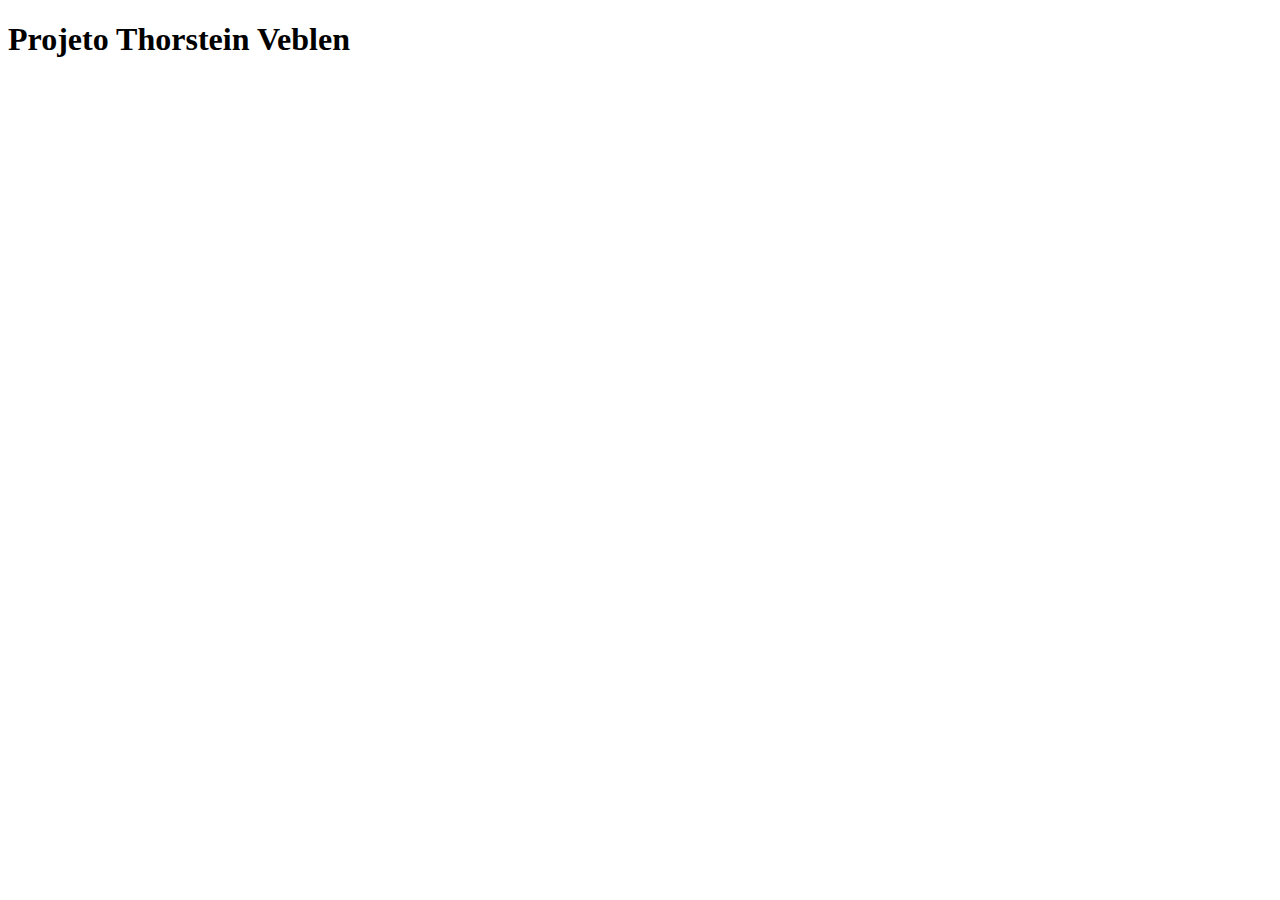
==== index.html @ 86333070 "criação do arquivo inicial" ====
<!DOCTYPE html>
<html lang="pt-br">
<head>
    <meta charset="UTF-8">
    <meta name="viewport" content="width=device-width, initial-scale=1.0">
    <title>Thorstein Veblen</title>
</head>
<body>
    <h1>Projeto Thorstein Veblen</h1>
</body>
</html>
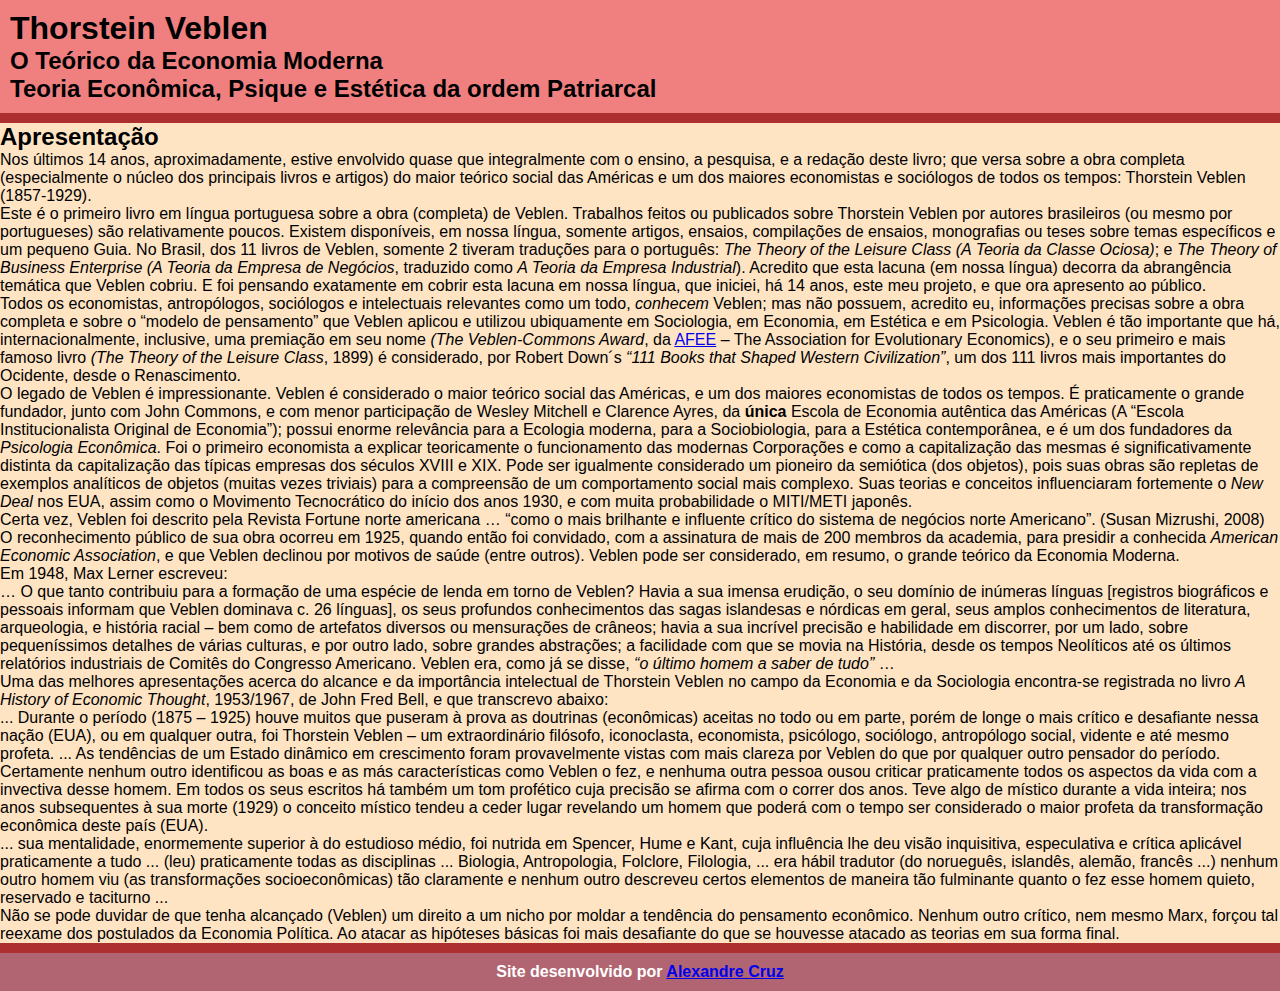
==== commit 16206418: "inserção do texto" ====
--- a/index.html
+++ b/index.html
@@ -4,8 +4,35 @@
     <meta charset="UTF-8">
     <meta name="viewport" content="width=device-width, initial-scale=1.0">
     <title>Thorstein Veblen</title>
+    <link rel="stylesheet" href="estilos/style.css">
 </head>
 <body>
-    <h1>Projeto Thorstein Veblen</h1>
+    <header>
+        <h1>Thorstein Veblen</h1>
+        <h2>O Teórico da Economia Moderna</h2>
+        <h2>Teoria Econômica, Psique e Estética da ordem Patriarcal</h2>
+    </header>
+    <nav>
+
+    </nav>
+    <main>
+        <h2>Apresentação</h2>
+        <p>Nos últimos 14 anos, aproximadamente, estive envolvido quase que integralmente com o ensino, a pesquisa, e a redação deste livro; que versa sobre a obra completa (especialmente o núcleo dos principais livros e artigos) do maior teórico social das Américas e um dos maiores economistas e sociólogos de todos os tempos: Thorstein Veblen (1857-1929).</p>
+        <p>Este é o primeiro livro em língua portuguesa sobre a obra (completa) de Veblen. Trabalhos feitos ou publicados sobre Thorstein Veblen por autores brasileiros (ou mesmo por portugueses) são relativamente poucos. Existem disponíveis, em nossa língua, somente artigos, ensaios, compilações de ensaios, monografias ou teses sobre temas específicos e um pequeno Guia. No Brasil, dos 11 livros de Veblen, somente 2 tiveram traduções para o português: <em>The Theory of the Leisure Class (A Teoria da Classe Ociosa)</em>; e <em>The Theory of Business Enterprise (A Teoria da Empresa de Negócios</em>, traduzido como <em>A Teoria da Empresa Industrial</em>). Acredito que esta lacuna (em nossa língua) decorra da abrangência temática que Veblen cobriu. E foi pensando exatamente em cobrir esta lacuna em nossa língua, que iniciei, há 14 anos, este meu projeto, e que ora apresento ao público.</p>
+        <p>Todos os economistas, antropólogos, sociólogos e intelectuais relevantes como um todo, <em>conhecem</em> Veblen; mas não possuem, acredito eu, informações precisas sobre a obra completa e sobre o “modelo de pensamento” que Veblen aplicou e utilizou ubiquamente em Sociologia, em Economia, em Estética e em Psicologia. Veblen é tão importante que há, internacionalmente, inclusive, uma premiação em seu nome <em>(The Veblen-Commons Award</em>, da <a href="https://afee.net/" target="_blank">AFEE</a> – The Association for Evolutionary Economics), e o seu primeiro e mais famoso livro <em>(The Theory of the Leisure Class</em>, 1899) é considerado, por Robert Down´s <em>“111 Books that Shaped Western Civilization”</em>, um dos 111 livros mais importantes do Ocidente, desde o Renascimento.</p>
+        <p>O legado de Veblen é impressionante. Veblen é considerado o maior teórico social das Américas, e um dos maiores economistas de todos os tempos. É praticamente o grande fundador, junto com John Commons, e com menor participação de Wesley Mitchell e Clarence Ayres, da <strong>única</strong> Escola de Economia autêntica das Américas (A “Escola Institucionalista Original de Economia”); possui enorme relevância para a Ecologia moderna, para a Sociobiologia, para a Estética contemporânea, e é um dos fundadores da <em>Psicologia Econômica</em>. Foi o primeiro economista a explicar teoricamente o funcionamento das modernas Corporações e como a capitalização das mesmas é significativamente distinta da capitalização das típicas empresas dos séculos XVIII e XIX. Pode ser igualmente considerado um pioneiro da semiótica (dos objetos), pois suas obras são repletas de exemplos analíticos de objetos (muitas vezes triviais) para a compreensão de um comportamento social mais complexo. Suas teorias e conceitos influenciaram fortemente o <em>New Deal</em> nos EUA, assim como o Movimento Tecnocrático do início dos anos 1930, e com muita probabilidade o MITI/METI japonês.</p>
+        <p>Certa vez, Veblen foi descrito pela Revista Fortune norte americana … “como o mais brilhante e influente crítico do sistema de negócios norte Americano”. (Susan Mizrushi, 2008)</p>
+        <p>O reconhecimento público de sua obra ocorreu em 1925, quando então foi convidado, com a assinatura de mais de 200 membros da academia, para presidir a conhecida <em>American Economic Association</em>, e que Veblen declinou por motivos de saúde (entre outros). Veblen pode ser considerado, em resumo, o grande teórico da Economia Moderna.</p>
+        <p>Em 1948, Max Lerner escreveu:</p>
+        <p>… O que tanto contribuiu para a formação de uma espécie de lenda em torno de Veblen? Havia a sua imensa erudição, o seu domínio de inúmeras línguas [registros biográficos e pessoais informam que Veblen dominava c. 26 línguas], os seus profundos conhecimentos das sagas islandesas e nórdicas em geral, seus amplos conhecimentos de literatura, arqueologia, e história racial – bem como de artefatos diversos ou mensurações de crâneos; havia a sua incrível precisão e habilidade em discorrer, por um lado, sobre pequeníssimos detalhes de várias culturas, e por outro lado, sobre grandes abstrações; a facilidade com que se movia na História, desde os tempos Neolíticos até os últimos relatórios industriais de Comitês do Congresso Americano. Veblen era, como já se disse, <em>“o último homem a saber de tudo”</em> …
+        </p>
+        <p>Uma das melhores apresentações acerca do alcance e da importância intelectual de Thorstein Veblen no campo da Economia e da Sociologia encontra-se registrada no livro <em>A History of Economic Thought</em>, 1953/1967, de John Fred Bell, e que transcrevo abaixo:</p>
+        <p>... Durante o período (1875 – 1925) houve muitos que puseram à prova as doutrinas (econômicas) aceitas no todo ou em parte, porém de longe o mais crítico e desafiante nessa nação (EUA), ou em qualquer outra, foi Thorstein Veblen – um extraordinário filósofo, iconoclasta, economista, psicólogo, sociólogo, antropólogo social, vidente e até mesmo profeta. ... As tendências de um Estado dinâmico em crescimento foram provavelmente vistas com mais clareza por Veblen do que por qualquer outro pensador do período. Certamente nenhum outro identificou as boas e as más características como Veblen o fez, e nenhuma outra pessoa ousou criticar praticamente todos os aspectos da vida com a invectiva desse homem. Em todos os seus escritos há também um tom profético cuja precisão se afirma com o correr dos anos. Teve algo de místico durante a vida inteira; nos anos subsequentes à sua morte (1929) o conceito místico tendeu a ceder lugar revelando um homem que poderá com o tempo ser considerado o maior profeta da transformação econômica deste país (EUA).</p>
+        <p>... sua mentalidade, enormemente superior à do estudioso médio, foi nutrida em Spencer, Hume e Kant, cuja influência lhe deu visão inquisitiva, especulativa e crítica aplicável praticamente a tudo ... (leu) praticamente todas as disciplinas ... Biologia, Antropologia, Folclore, Filologia, ... era hábil tradutor (do norueguês, islandês, alemão, francês ...) nenhum outro homem viu (as transformações socioeconômicas) tão claramente e nenhum outro descreveu certos elementos de maneira tão fulminante quanto o fez esse homem quieto, reservado e taciturno ...</p>
+        <p>Não se pode duvidar de que tenha alcançado (Veblen) um direito a um nicho por moldar a tendência do pensamento econômico. Nenhum outro crítico, nem mesmo Marx, forçou tal reexame dos postulados da Economia Política. Ao atacar as hipóteses básicas foi mais desafiante do que se houvesse atacado as teorias em sua forma final.</p>
+    </main>
+    <footer>
+        <p>Site desenvolvido por <a href="https://github.com/Cruz-Alexandre" target="_blank">Alexandre Cruz</a></p>
+    </footer>
 </body>
 </html>--- a/estilos/style.css
+++ b/estilos/style.css
@@ -0,0 +1,44 @@
+@charset "UTF-8";
+
+:roof {
+    --cor: 
+}
+
+
+* {
+    font-family: Arial, Helvetica, sans-serif;
+    margin: 0px;
+    padding: 0px;
+}
+
+body {
+    background-color: #AD2F2F;
+    
+}
+
+header {
+    background-color: lightcoral;
+    padding: 10px;
+    margin-bottom: 10px;
+}
+
+nav {
+    background-color: lightcyan;
+}
+
+main {
+    background-color: bisque;
+}
+
+footer {
+    background-color: rgb(177, 101, 114);
+    color: white;
+    padding: 10px;
+    margin-top: 10px;
+    text-align: center;
+    font-weight: bold;
+}
+
+a {
+
+}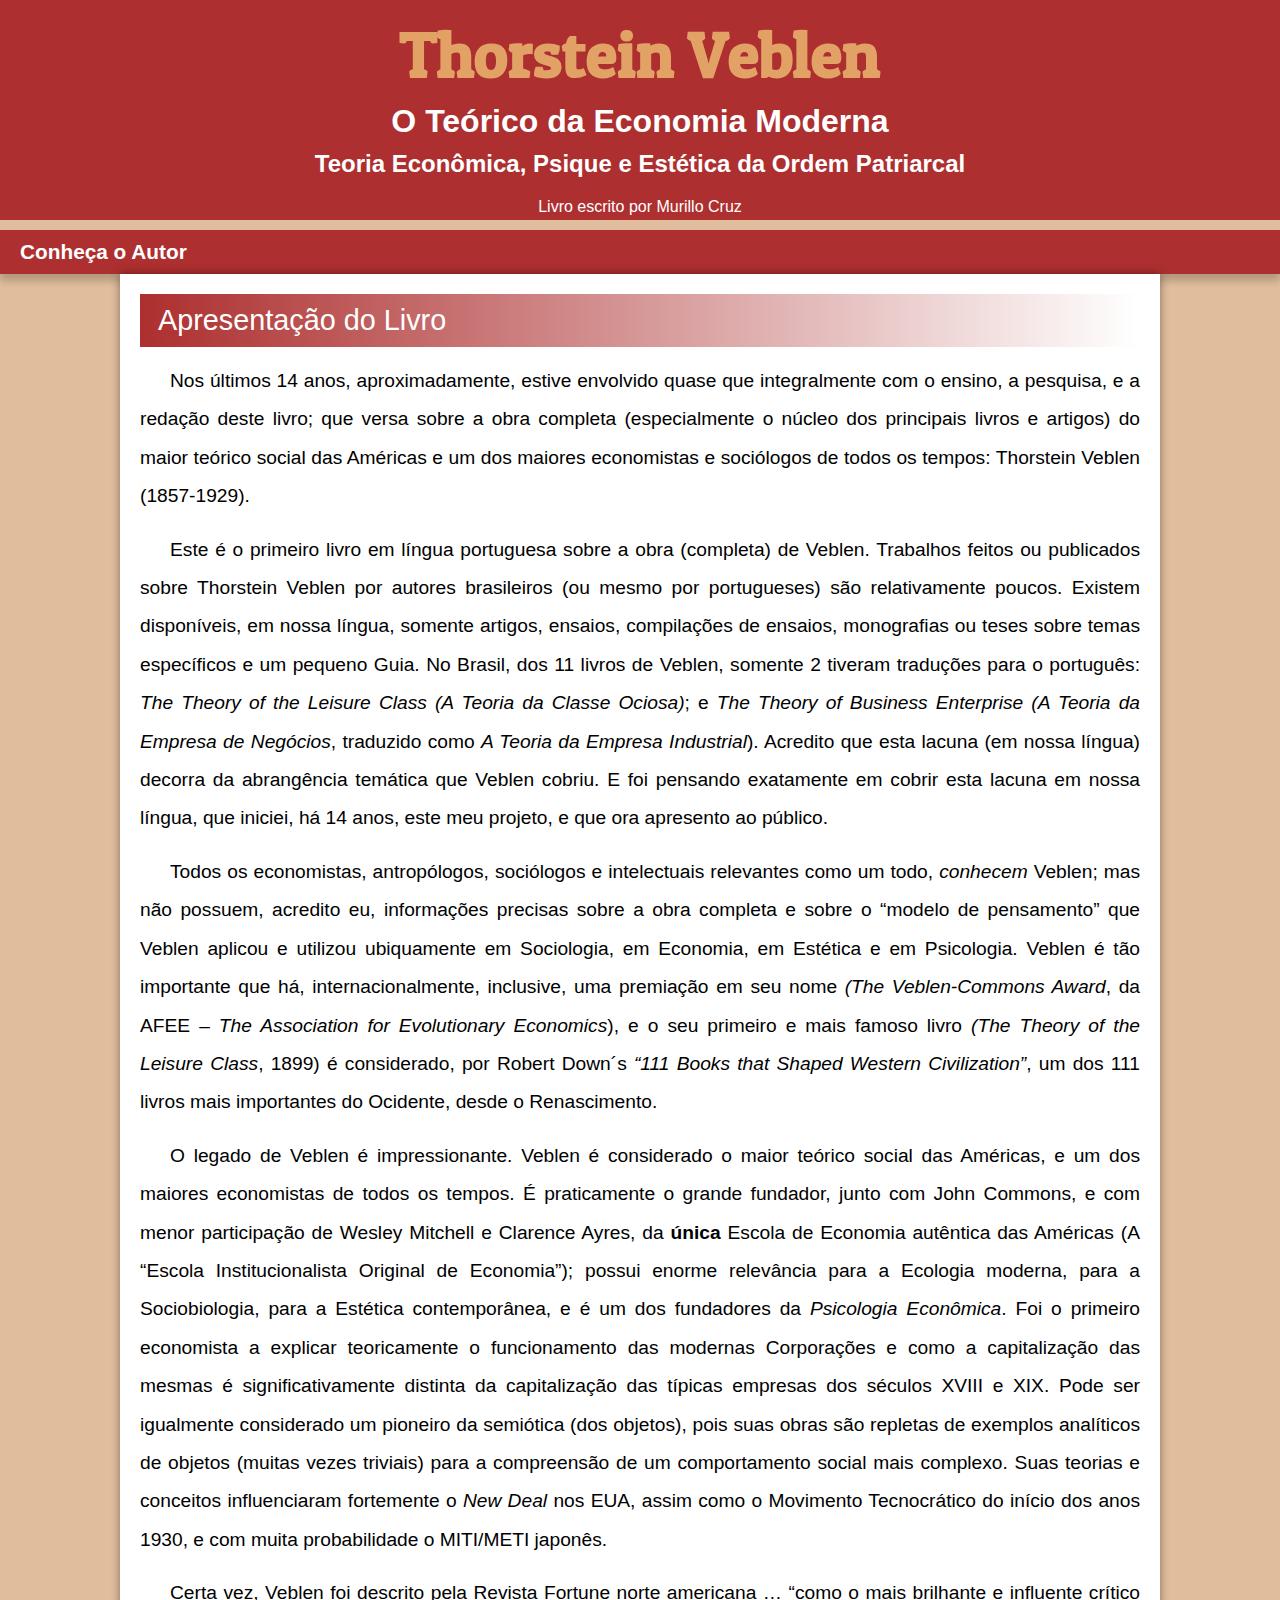
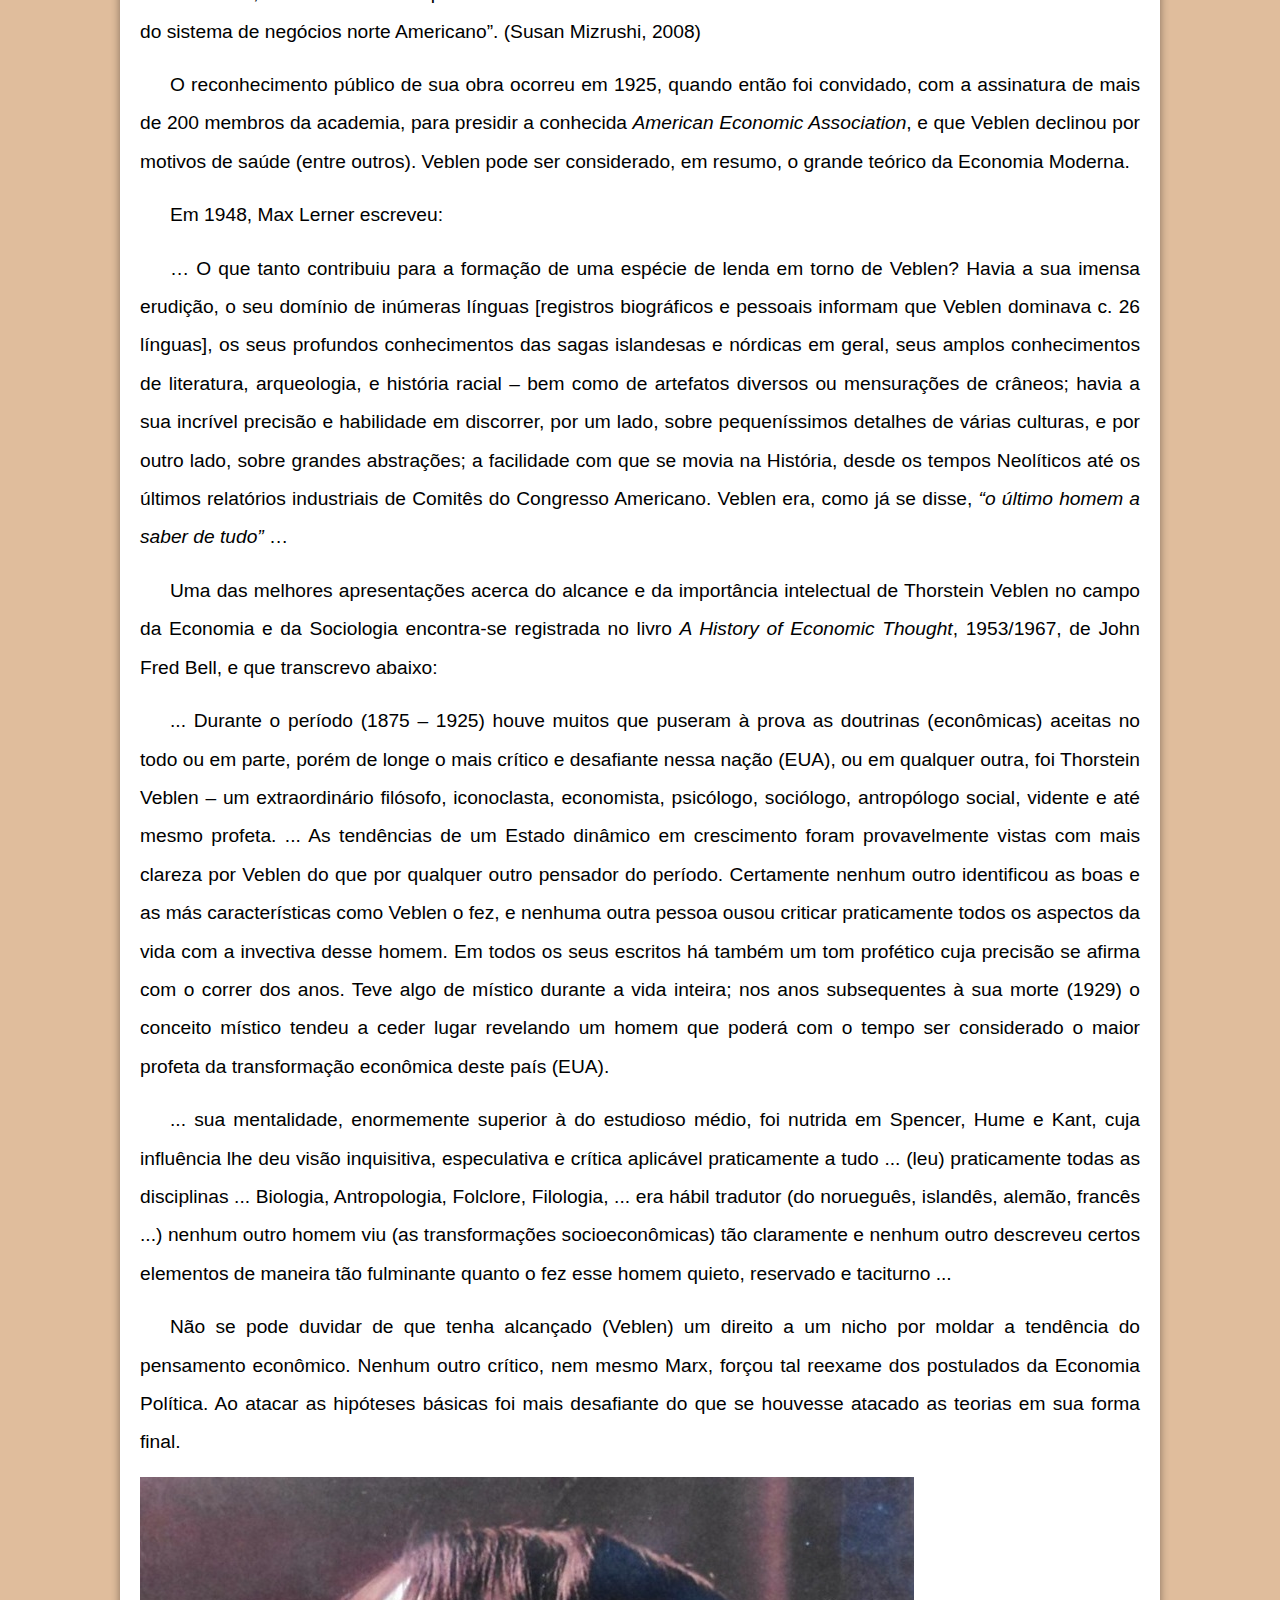
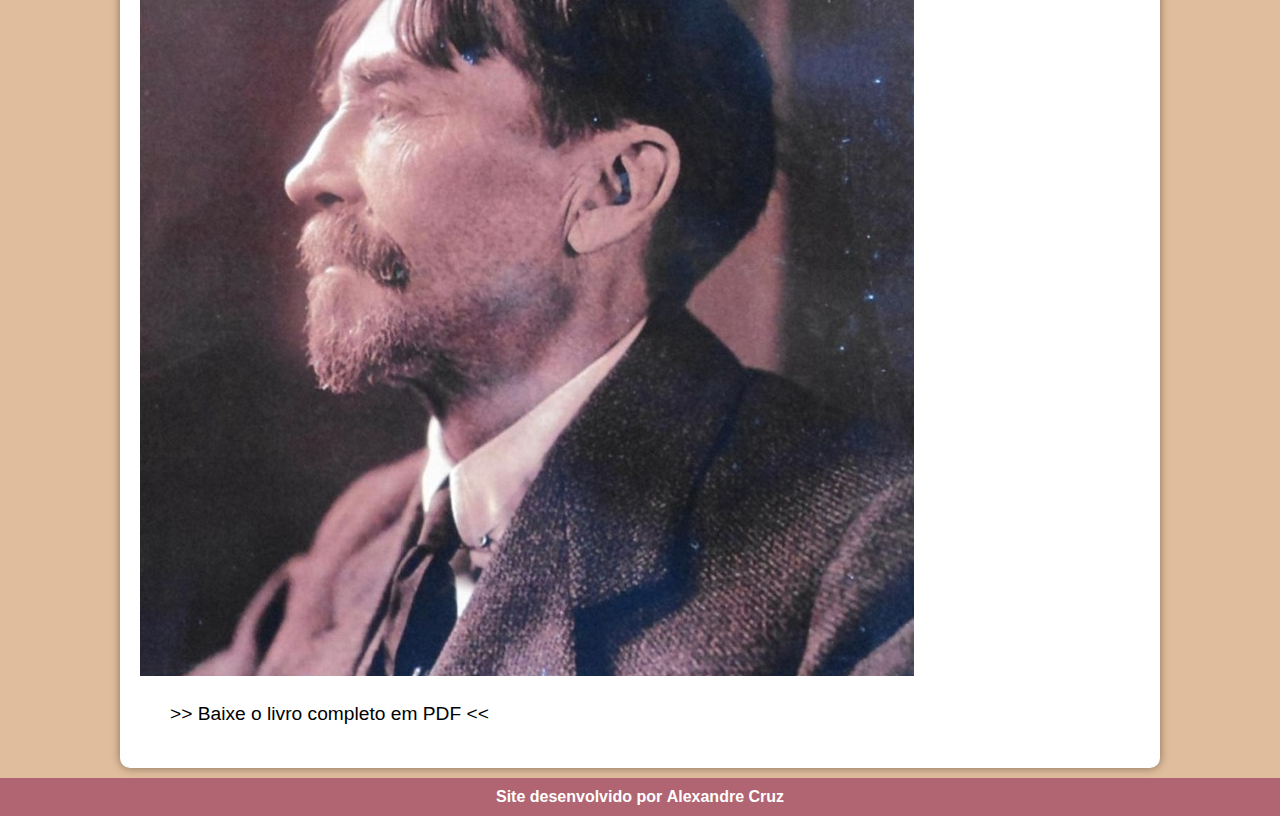
==== commit fa158920: "atualizações gerais" ====
--- a/index.html
+++ b/index.html
@@ -10,26 +10,33 @@
     <header>
         <h1>Thorstein Veblen</h1>
         <h2>O Teórico da Economia Moderna</h2>
-        <h2>Teoria Econômica, Psique e Estética da ordem Patriarcal</h2>
+        <h3>Teoria Econômica, Psique e Estética da Ordem Patriarcal</h3>
+        <p>Livro escrito por Murillo Cruz</p>
     </header>
     <nav>
-
+        <a href="autor.html">Conheça o Autor</a>
+        
     </nav>
     <main>
-        <h2>Apresentação</h2>
-        <p>Nos últimos 14 anos, aproximadamente, estive envolvido quase que integralmente com o ensino, a pesquisa, e a redação deste livro; que versa sobre a obra completa (especialmente o núcleo dos principais livros e artigos) do maior teórico social das Américas e um dos maiores economistas e sociólogos de todos os tempos: Thorstein Veblen (1857-1929).</p>
-        <p>Este é o primeiro livro em língua portuguesa sobre a obra (completa) de Veblen. Trabalhos feitos ou publicados sobre Thorstein Veblen por autores brasileiros (ou mesmo por portugueses) são relativamente poucos. Existem disponíveis, em nossa língua, somente artigos, ensaios, compilações de ensaios, monografias ou teses sobre temas específicos e um pequeno Guia. No Brasil, dos 11 livros de Veblen, somente 2 tiveram traduções para o português: <em>The Theory of the Leisure Class (A Teoria da Classe Ociosa)</em>; e <em>The Theory of Business Enterprise (A Teoria da Empresa de Negócios</em>, traduzido como <em>A Teoria da Empresa Industrial</em>). Acredito que esta lacuna (em nossa língua) decorra da abrangência temática que Veblen cobriu. E foi pensando exatamente em cobrir esta lacuna em nossa língua, que iniciei, há 14 anos, este meu projeto, e que ora apresento ao público.</p>
-        <p>Todos os economistas, antropólogos, sociólogos e intelectuais relevantes como um todo, <em>conhecem</em> Veblen; mas não possuem, acredito eu, informações precisas sobre a obra completa e sobre o “modelo de pensamento” que Veblen aplicou e utilizou ubiquamente em Sociologia, em Economia, em Estética e em Psicologia. Veblen é tão importante que há, internacionalmente, inclusive, uma premiação em seu nome <em>(The Veblen-Commons Award</em>, da <a href="https://afee.net/" target="_blank">AFEE</a> – The Association for Evolutionary Economics), e o seu primeiro e mais famoso livro <em>(The Theory of the Leisure Class</em>, 1899) é considerado, por Robert Down´s <em>“111 Books that Shaped Western Civilization”</em>, um dos 111 livros mais importantes do Ocidente, desde o Renascimento.</p>
-        <p>O legado de Veblen é impressionante. Veblen é considerado o maior teórico social das Américas, e um dos maiores economistas de todos os tempos. É praticamente o grande fundador, junto com John Commons, e com menor participação de Wesley Mitchell e Clarence Ayres, da <strong>única</strong> Escola de Economia autêntica das Américas (A “Escola Institucionalista Original de Economia”); possui enorme relevância para a Ecologia moderna, para a Sociobiologia, para a Estética contemporânea, e é um dos fundadores da <em>Psicologia Econômica</em>. Foi o primeiro economista a explicar teoricamente o funcionamento das modernas Corporações e como a capitalização das mesmas é significativamente distinta da capitalização das típicas empresas dos séculos XVIII e XIX. Pode ser igualmente considerado um pioneiro da semiótica (dos objetos), pois suas obras são repletas de exemplos analíticos de objetos (muitas vezes triviais) para a compreensão de um comportamento social mais complexo. Suas teorias e conceitos influenciaram fortemente o <em>New Deal</em> nos EUA, assim como o Movimento Tecnocrático do início dos anos 1930, e com muita probabilidade o MITI/METI japonês.</p>
-        <p>Certa vez, Veblen foi descrito pela Revista Fortune norte americana … “como o mais brilhante e influente crítico do sistema de negócios norte Americano”. (Susan Mizrushi, 2008)</p>
-        <p>O reconhecimento público de sua obra ocorreu em 1925, quando então foi convidado, com a assinatura de mais de 200 membros da academia, para presidir a conhecida <em>American Economic Association</em>, e que Veblen declinou por motivos de saúde (entre outros). Veblen pode ser considerado, em resumo, o grande teórico da Economia Moderna.</p>
-        <p>Em 1948, Max Lerner escreveu:</p>
-        <p>… O que tanto contribuiu para a formação de uma espécie de lenda em torno de Veblen? Havia a sua imensa erudição, o seu domínio de inúmeras línguas [registros biográficos e pessoais informam que Veblen dominava c. 26 línguas], os seus profundos conhecimentos das sagas islandesas e nórdicas em geral, seus amplos conhecimentos de literatura, arqueologia, e história racial – bem como de artefatos diversos ou mensurações de crâneos; havia a sua incrível precisão e habilidade em discorrer, por um lado, sobre pequeníssimos detalhes de várias culturas, e por outro lado, sobre grandes abstrações; a facilidade com que se movia na História, desde os tempos Neolíticos até os últimos relatórios industriais de Comitês do Congresso Americano. Veblen era, como já se disse, <em>“o último homem a saber de tudo”</em> …
-        </p>
-        <p>Uma das melhores apresentações acerca do alcance e da importância intelectual de Thorstein Veblen no campo da Economia e da Sociologia encontra-se registrada no livro <em>A History of Economic Thought</em>, 1953/1967, de John Fred Bell, e que transcrevo abaixo:</p>
-        <p>... Durante o período (1875 – 1925) houve muitos que puseram à prova as doutrinas (econômicas) aceitas no todo ou em parte, porém de longe o mais crítico e desafiante nessa nação (EUA), ou em qualquer outra, foi Thorstein Veblen – um extraordinário filósofo, iconoclasta, economista, psicólogo, sociólogo, antropólogo social, vidente e até mesmo profeta. ... As tendências de um Estado dinâmico em crescimento foram provavelmente vistas com mais clareza por Veblen do que por qualquer outro pensador do período. Certamente nenhum outro identificou as boas e as más características como Veblen o fez, e nenhuma outra pessoa ousou criticar praticamente todos os aspectos da vida com a invectiva desse homem. Em todos os seus escritos há também um tom profético cuja precisão se afirma com o correr dos anos. Teve algo de místico durante a vida inteira; nos anos subsequentes à sua morte (1929) o conceito místico tendeu a ceder lugar revelando um homem que poderá com o tempo ser considerado o maior profeta da transformação econômica deste país (EUA).</p>
-        <p>... sua mentalidade, enormemente superior à do estudioso médio, foi nutrida em Spencer, Hume e Kant, cuja influência lhe deu visão inquisitiva, especulativa e crítica aplicável praticamente a tudo ... (leu) praticamente todas as disciplinas ... Biologia, Antropologia, Folclore, Filologia, ... era hábil tradutor (do norueguês, islandês, alemão, francês ...) nenhum outro homem viu (as transformações socioeconômicas) tão claramente e nenhum outro descreveu certos elementos de maneira tão fulminante quanto o fez esse homem quieto, reservado e taciturno ...</p>
-        <p>Não se pode duvidar de que tenha alcançado (Veblen) um direito a um nicho por moldar a tendência do pensamento econômico. Nenhum outro crítico, nem mesmo Marx, forçou tal reexame dos postulados da Economia Política. Ao atacar as hipóteses básicas foi mais desafiante do que se houvesse atacado as teorias em sua forma final.</p>
+        <article>
+            <h2>Apresentação do Livro</h2>
+            <p>Nos últimos 14 anos, aproximadamente, estive envolvido quase que integralmente com o ensino, a pesquisa, e a redação deste livro; que versa sobre a obra completa (especialmente o núcleo dos principais livros e artigos) do maior teórico social das Américas e um dos maiores economistas e sociólogos de todos os tempos: Thorstein Veblen (1857-1929).</p>
+            <p>Este é o primeiro livro em língua portuguesa sobre a obra (completa) de Veblen. Trabalhos feitos ou publicados sobre Thorstein Veblen por autores brasileiros (ou mesmo por portugueses) são relativamente poucos. Existem disponíveis, em nossa língua, somente artigos, ensaios, compilações de ensaios, monografias ou teses sobre temas específicos e um pequeno Guia. No Brasil, dos 11 livros de Veblen, somente 2 tiveram traduções para o português: <em>The Theory of the Leisure Class (A Teoria da Classe Ociosa)</em>; e <em>The Theory of Business Enterprise (A Teoria da Empresa de Negócios</em>, traduzido como <em>A Teoria da Empresa Industrial</em>). Acredito que esta lacuna (em nossa língua) decorra da abrangência temática que Veblen cobriu. E foi pensando exatamente em cobrir esta lacuna em nossa língua, que iniciei, há 14 anos, este meu projeto, e que ora apresento ao público.</p>
+            <p>Todos os economistas, antropólogos, sociólogos e intelectuais relevantes como um todo, <em>conhecem</em> Veblen; mas não possuem, acredito eu, informações precisas sobre a obra completa e sobre o “modelo de pensamento” que Veblen aplicou e utilizou ubiquamente em Sociologia, em Economia, em Estética e em Psicologia. Veblen é tão importante que há, internacionalmente, inclusive, uma premiação em seu nome <em>(The Veblen-Commons Award</em>, da <a href="https://afee.net/" target="_blank">AFEE</a> – <em>The Association for Evolutionary Economics</em>), e o seu primeiro e mais famoso livro <em>(The Theory of the Leisure Class</em>, 1899) é considerado, por Robert Down´s <em>“111 Books that Shaped Western Civilization”</em>, um dos 111 livros mais importantes do Ocidente, desde o Renascimento.</p>
+            <p>O legado de Veblen é impressionante. Veblen é considerado o maior teórico social das Américas, e um dos maiores economistas de todos os tempos. É praticamente o grande fundador, junto com John Commons, e com menor participação de Wesley Mitchell e Clarence Ayres, da <strong>única</strong> Escola de Economia autêntica das Américas (A “Escola Institucionalista Original de Economia”); possui enorme relevância para a Ecologia moderna, para a Sociobiologia, para a Estética contemporânea, e é um dos fundadores da <em>Psicologia Econômica</em>. Foi o primeiro economista a explicar teoricamente o funcionamento das modernas Corporações e como a capitalização das mesmas é significativamente distinta da capitalização das típicas empresas dos séculos XVIII e XIX. Pode ser igualmente considerado um pioneiro da semiótica (dos objetos), pois suas obras são repletas de exemplos analíticos de objetos (muitas vezes triviais) para a compreensão de um comportamento social mais complexo. Suas teorias e conceitos influenciaram fortemente o <em>New Deal</em> nos EUA, assim como o Movimento Tecnocrático do início dos anos 1930, e com muita probabilidade o MITI/METI japonês.</p>
+            <p>Certa vez, Veblen foi descrito pela Revista Fortune norte americana … “como o mais brilhante e influente crítico do sistema de negócios norte Americano”. (Susan Mizrushi, 2008)</p>
+            <p>O reconhecimento público de sua obra ocorreu em 1925, quando então foi convidado, com a assinatura de mais de 200 membros da academia, para presidir a conhecida <em>American Economic Association</em>, e que Veblen declinou por motivos de saúde (entre outros). Veblen pode ser considerado, em resumo, o grande teórico da Economia Moderna.</p>
+            <p>Em 1948, Max Lerner escreveu:</p>
+            <p>… O que tanto contribuiu para a formação de uma espécie de lenda em torno de Veblen? Havia a sua imensa erudição, o seu domínio de inúmeras línguas [registros biográficos e pessoais informam que Veblen dominava c. 26 línguas], os seus profundos conhecimentos das sagas islandesas e nórdicas em geral, seus amplos conhecimentos de literatura, arqueologia, e história racial – bem como de artefatos diversos ou mensurações de crâneos; havia a sua incrível precisão e habilidade em discorrer, por um lado, sobre pequeníssimos detalhes de várias culturas, e por outro lado, sobre grandes abstrações; a facilidade com que se movia na História, desde os tempos Neolíticos até os últimos relatórios industriais de Comitês do Congresso Americano. Veblen era, como já se disse, <em>“o último homem a saber de tudo”</em> …
+            </p>
+            <p>Uma das melhores apresentações acerca do alcance e da importância intelectual de Thorstein Veblen no campo da Economia e da Sociologia encontra-se registrada no livro <em>A History of Economic Thought</em>, 1953/1967, de John Fred Bell, e que transcrevo abaixo:</p>
+            <p>... Durante o período (1875 – 1925) houve muitos que puseram à prova as doutrinas (econômicas) aceitas no todo ou em parte, porém de longe o mais crítico e desafiante nessa nação (EUA), ou em qualquer outra, foi Thorstein Veblen – um extraordinário filósofo, iconoclasta, economista, psicólogo, sociólogo, antropólogo social, vidente e até mesmo profeta. ... As tendências de um Estado dinâmico em crescimento foram provavelmente vistas com mais clareza por Veblen do que por qualquer outro pensador do período. Certamente nenhum outro identificou as boas e as más características como Veblen o fez, e nenhuma outra pessoa ousou criticar praticamente todos os aspectos da vida com a invectiva desse homem. Em todos os seus escritos há também um tom profético cuja precisão se afirma com o correr dos anos. Teve algo de místico durante a vida inteira; nos anos subsequentes à sua morte (1929) o conceito místico tendeu a ceder lugar revelando um homem que poderá com o tempo ser considerado o maior profeta da transformação econômica deste país (EUA).</p>
+            <p>... sua mentalidade, enormemente superior à do estudioso médio, foi nutrida em Spencer, Hume e Kant, cuja influência lhe deu visão inquisitiva, especulativa e crítica aplicável praticamente a tudo ... (leu) praticamente todas as disciplinas ... Biologia, Antropologia, Folclore, Filologia, ... era hábil tradutor (do norueguês, islandês, alemão, francês ...) nenhum outro homem viu (as transformações socioeconômicas) tão claramente e nenhum outro descreveu certos elementos de maneira tão fulminante quanto o fez esse homem quieto, reservado e taciturno ...</p>
+            <p>Não se pode duvidar de que tenha alcançado (Veblen) um direito a um nicho por moldar a tendência do pensamento econômico. Nenhum outro crítico, nem mesmo Marx, forçou tal reexame dos postulados da Economia Política. Ao atacar as hipóteses básicas foi mais desafiante do que se houvesse atacado as teorias em sua forma final.</p>
+            
+            <img src="imagens/veblen.png" alt="Veblen">
+            <p><a href="livro/VEBLEN Murillo Cruz  2015  WORD 14 @@ com obra colorida.pdf" target="_blank">>> Baixe o livro completo em PDF <<</a></p>
+        </article>
     </main>
     <footer>
         <p>Site desenvolvido por <a href="https://github.com/Cruz-Alexandre" target="_blank">Alexandre Cruz</a></p>
--- a/estilos/style.css
+++ b/estilos/style.css
@@ -1,33 +1,144 @@
 @charset "UTF-8";
 
-:roof {
-    --cor: 
+@font-face {
+    font-family: 'Patua One';
+    src: url('../fontes/PatuaOne-Regular.ttf') format('truetype');
 }
 
+:root {
+    --cor0: rgb(173, 47, 47);
+    --cor1: rgb(226, 162, 102);
+    --cor2: rgb(224, 189, 156);
+    
+    --fonte-texto: Arial, Verdana, Helvetica, sans-serif;
+    --fonte-veblen: 'Patua One', cursive;
+}
 
 * {
-    font-family: Arial, Helvetica, sans-serif;
     margin: 0px;
     padding: 0px;
 }
 
 body {
-    background-color: #AD2F2F;
+    background-color: var(--cor2);
+    font-family: var(--fonte-texto);
     
 }
 
 header {
-    background-color: lightcoral;
+    background-color: var(--cor0);
+    color: white;
+    height: 200px;
     padding: 10px;
     margin-bottom: 10px;
 }
 
+header h1 {
+    color: var(--cor1);
+    font-family: var(--fonte-veblen);
+    padding: 5px;
+    text-align: center;
+    font-size: 4em;
+}
+
+header h2 {
+    padding: 5px;
+    text-align: center;
+    font-size: 2em;
+}
+
+header h3 {
+    padding: 5px;
+    text-align: center;
+    font-size: 1.5em;
+}
+
+header p {
+    padding: 5px;
+    margin-top: 10px;
+    text-align: center;
+}
+
 nav {
-    background-color: lightcyan;
+    background-color: var(--cor0);
+    padding: 10px;
+    box-shadow: 0px 7px 7px rgba(0, 0, 0, 0.192);
+    
+}
+
+nav > a {
+    color: white;
+    padding: 10px;
+    font-size: 1.3em;
+    font-weight: bold;
+    
+}
+
+nav > a:hover {
+    background-color: var(--cor1);
+    border-radius: 10px;
+    
 }
 
 main {
-    background-color: bisque;
+    background-color: white;
+    min-width: 300px;
+    max-width: 1000px;
+    margin: auto;
+    padding: 20px;
+    box-shadow: 0px 0px 10px rgba(0, 0, 0, 0.418);
+    border-bottom-left-radius: 10px;
+    border-bottom-right-radius: 10px;
+}
+
+main h2 {
+    color: white;
+    font-weight: normal;
+    font-size: 1.8em;
+    padding: 10px;
+    background-image: linear-gradient(to right, var(--cor0), transparent);
+    text-indent: 8px;
+}
+
+main p {
+    margin: 15px 0px;
+    text-align: justify;
+    text-indent: 30px;
+    line-height: 2em;
+    font-size: 1.2em;
+}
+
+main a {
+    text-decoration: none;
+    color: black;
+}
+
+main a:hover {
+    text-decoration: underline;
+    color: black;
+    background-color: var(--cor1);
+    
+}
+
+ul {
+    margin: 15px 0px;
+    text-align: justify;
+    text-indent: 30px;
+    line-height: 2em;
+    font-size: 1.2em;
+    list-style-position: inside;
+    columns: 1;
+    list-style-type: '\2714\00A0\00A0';
+}
+
+img#murillo {
+    display: block;
+    margin: auto;
+}
+
+img#fla {
+    display: block;
+    margin: auto;
 }
 
 footer {
@@ -39,6 +150,18 @@
     font-weight: bold;
 }
 
+footer > p > a {
+    color: white;
+    font-weight: bolder;
+    text-decoration: none;
+}
+
+footer a:hover {
+    text-decoration: underline;
+    color: var(--cor1);
+}
+
 a {
-
+    text-decoration: none;
+    
 }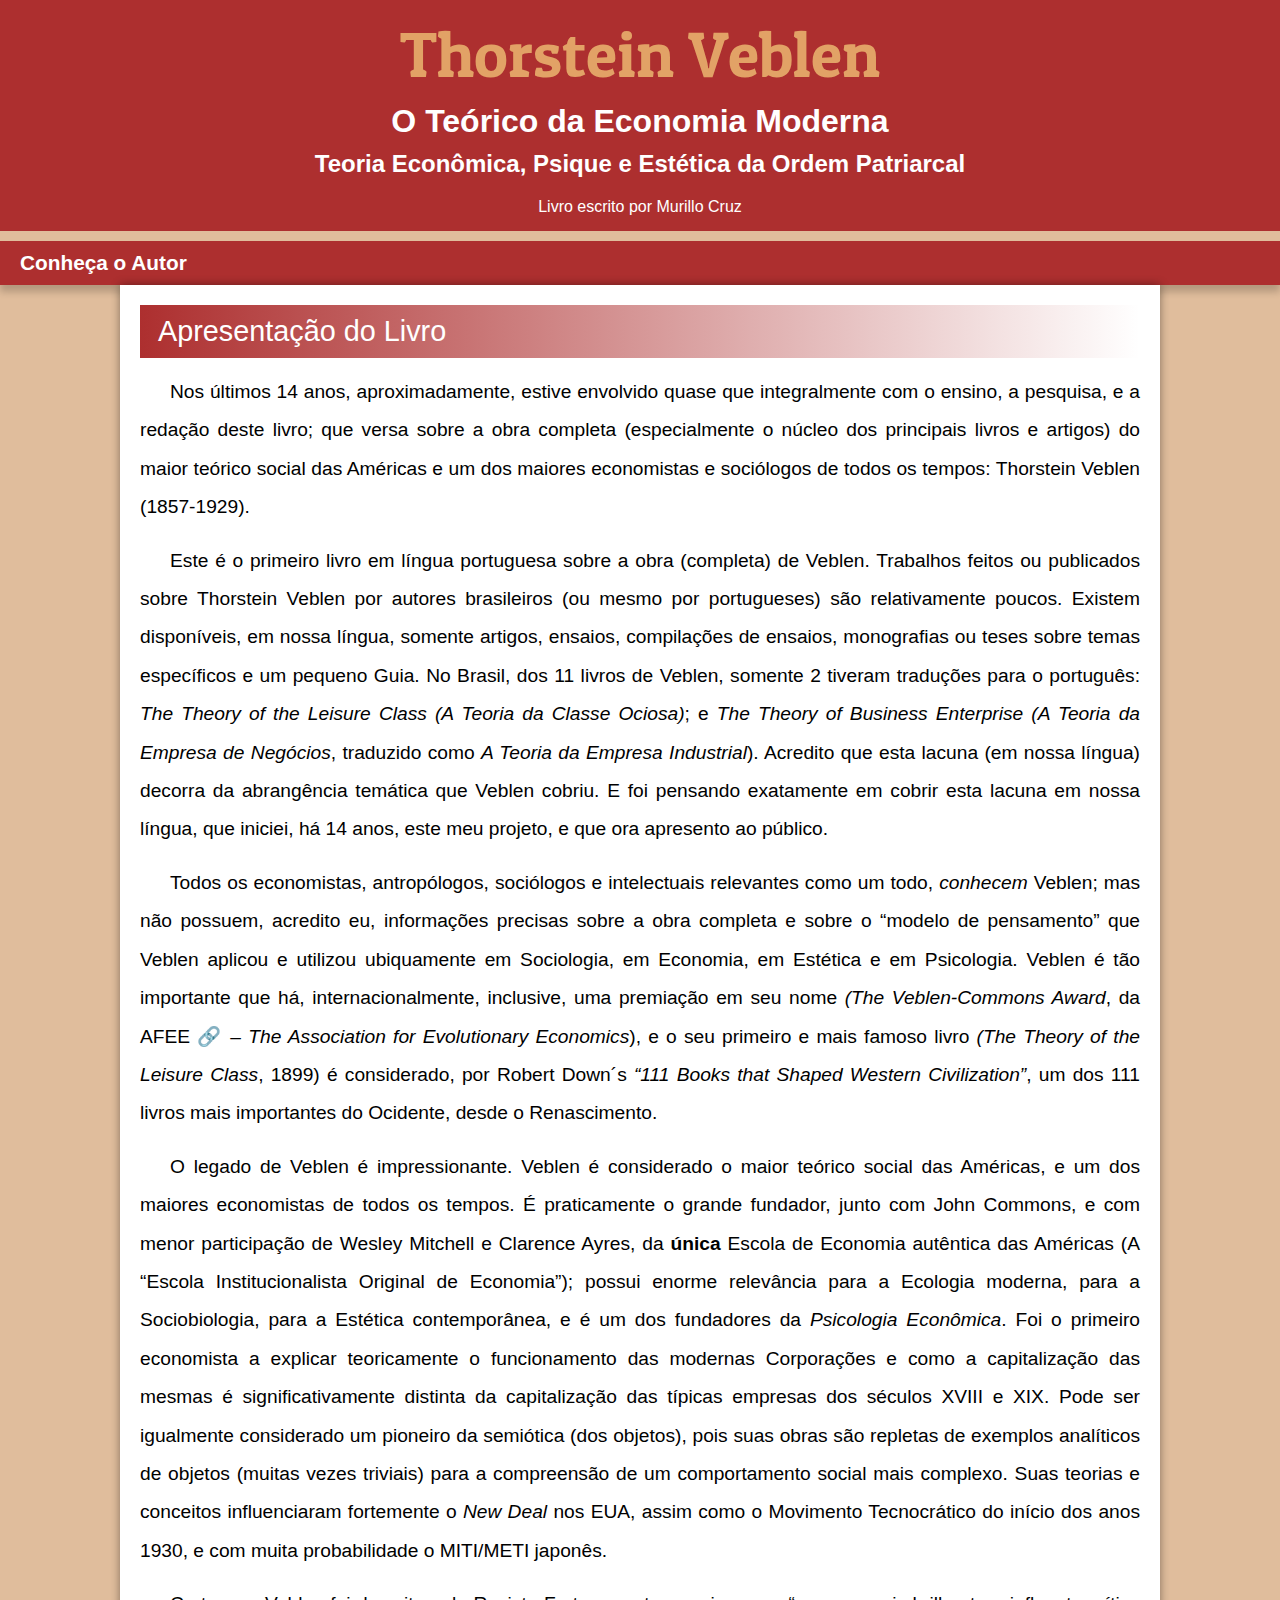
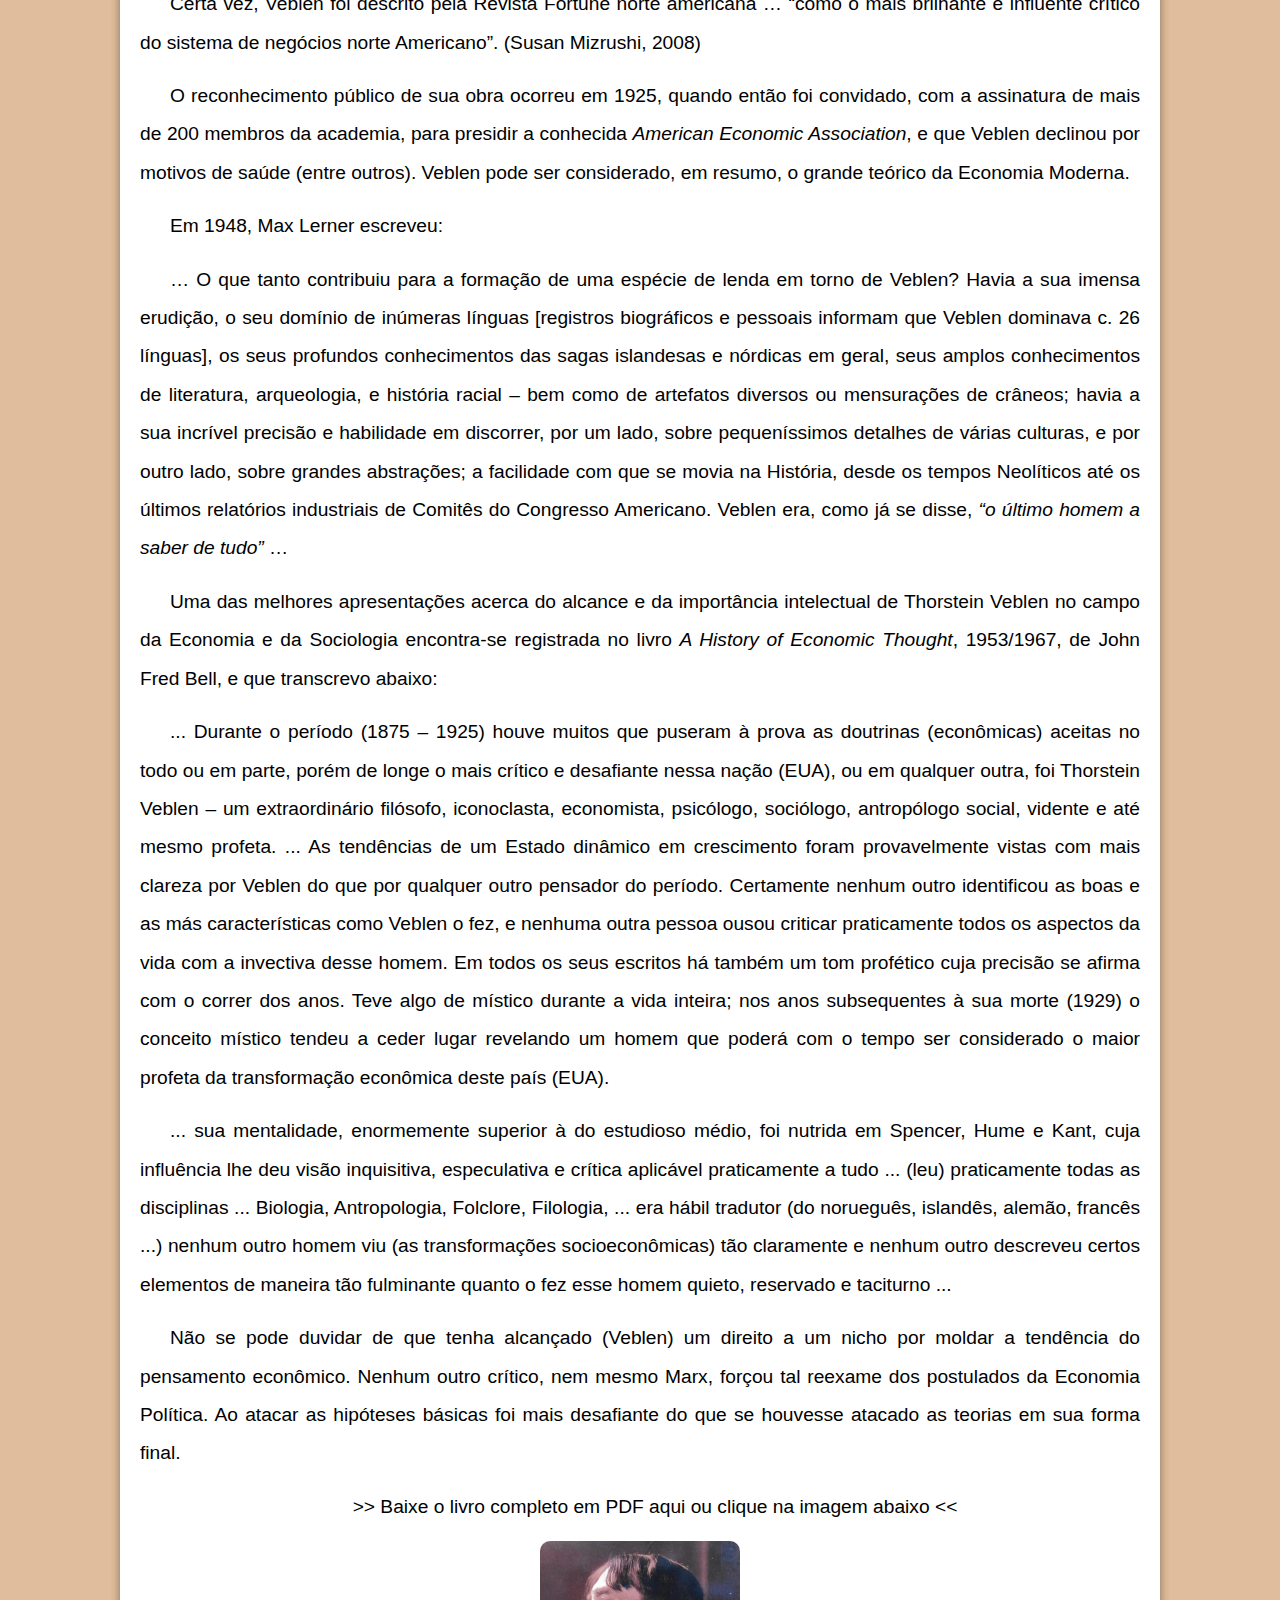
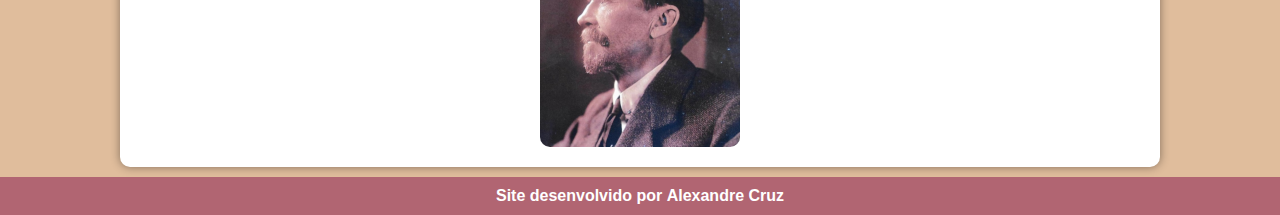
==== commit 7a2eef01: "ajustes finais" ====
--- a/index.html
+++ b/index.html
@@ -22,7 +22,7 @@
             <h2>Apresentação do Livro</h2>
             <p>Nos últimos 14 anos, aproximadamente, estive envolvido quase que integralmente com o ensino, a pesquisa, e a redação deste livro; que versa sobre a obra completa (especialmente o núcleo dos principais livros e artigos) do maior teórico social das Américas e um dos maiores economistas e sociólogos de todos os tempos: Thorstein Veblen (1857-1929).</p>
             <p>Este é o primeiro livro em língua portuguesa sobre a obra (completa) de Veblen. Trabalhos feitos ou publicados sobre Thorstein Veblen por autores brasileiros (ou mesmo por portugueses) são relativamente poucos. Existem disponíveis, em nossa língua, somente artigos, ensaios, compilações de ensaios, monografias ou teses sobre temas específicos e um pequeno Guia. No Brasil, dos 11 livros de Veblen, somente 2 tiveram traduções para o português: <em>The Theory of the Leisure Class (A Teoria da Classe Ociosa)</em>; e <em>The Theory of Business Enterprise (A Teoria da Empresa de Negócios</em>, traduzido como <em>A Teoria da Empresa Industrial</em>). Acredito que esta lacuna (em nossa língua) decorra da abrangência temática que Veblen cobriu. E foi pensando exatamente em cobrir esta lacuna em nossa língua, que iniciei, há 14 anos, este meu projeto, e que ora apresento ao público.</p>
-            <p>Todos os economistas, antropólogos, sociólogos e intelectuais relevantes como um todo, <em>conhecem</em> Veblen; mas não possuem, acredito eu, informações precisas sobre a obra completa e sobre o “modelo de pensamento” que Veblen aplicou e utilizou ubiquamente em Sociologia, em Economia, em Estética e em Psicologia. Veblen é tão importante que há, internacionalmente, inclusive, uma premiação em seu nome <em>(The Veblen-Commons Award</em>, da <a href="https://afee.net/" target="_blank">AFEE</a> – <em>The Association for Evolutionary Economics</em>), e o seu primeiro e mais famoso livro <em>(The Theory of the Leisure Class</em>, 1899) é considerado, por Robert Down´s <em>“111 Books that Shaped Western Civilization”</em>, um dos 111 livros mais importantes do Ocidente, desde o Renascimento.</p>
+            <p>Todos os economistas, antropólogos, sociólogos e intelectuais relevantes como um todo, <em>conhecem</em> Veblen; mas não possuem, acredito eu, informações precisas sobre a obra completa e sobre o “modelo de pensamento” que Veblen aplicou e utilizou ubiquamente em Sociologia, em Economia, em Estética e em Psicologia. Veblen é tão importante que há, internacionalmente, inclusive, uma premiação em seu nome <em>(The Veblen-Commons Award</em>, da <a id="externo" href="https://afee.net/" target="_blank">AFEE</a> – <em>The Association for Evolutionary Economics</em>), e o seu primeiro e mais famoso livro <em>(The Theory of the Leisure Class</em>, 1899) é considerado, por Robert Down´s <em>“111 Books that Shaped Western Civilization”</em>, um dos 111 livros mais importantes do Ocidente, desde o Renascimento.</p>
             <p>O legado de Veblen é impressionante. Veblen é considerado o maior teórico social das Américas, e um dos maiores economistas de todos os tempos. É praticamente o grande fundador, junto com John Commons, e com menor participação de Wesley Mitchell e Clarence Ayres, da <strong>única</strong> Escola de Economia autêntica das Américas (A “Escola Institucionalista Original de Economia”); possui enorme relevância para a Ecologia moderna, para a Sociobiologia, para a Estética contemporânea, e é um dos fundadores da <em>Psicologia Econômica</em>. Foi o primeiro economista a explicar teoricamente o funcionamento das modernas Corporações e como a capitalização das mesmas é significativamente distinta da capitalização das típicas empresas dos séculos XVIII e XIX. Pode ser igualmente considerado um pioneiro da semiótica (dos objetos), pois suas obras são repletas de exemplos analíticos de objetos (muitas vezes triviais) para a compreensão de um comportamento social mais complexo. Suas teorias e conceitos influenciaram fortemente o <em>New Deal</em> nos EUA, assim como o Movimento Tecnocrático do início dos anos 1930, e com muita probabilidade o MITI/METI japonês.</p>
             <p>Certa vez, Veblen foi descrito pela Revista Fortune norte americana … “como o mais brilhante e influente crítico do sistema de negócios norte Americano”. (Susan Mizrushi, 2008)</p>
             <p>O reconhecimento público de sua obra ocorreu em 1925, quando então foi convidado, com a assinatura de mais de 200 membros da academia, para presidir a conhecida <em>American Economic Association</em>, e que Veblen declinou por motivos de saúde (entre outros). Veblen pode ser considerado, em resumo, o grande teórico da Economia Moderna.</p>
@@ -32,10 +32,9 @@
             <p>Uma das melhores apresentações acerca do alcance e da importância intelectual de Thorstein Veblen no campo da Economia e da Sociologia encontra-se registrada no livro <em>A History of Economic Thought</em>, 1953/1967, de John Fred Bell, e que transcrevo abaixo:</p>
             <p>... Durante o período (1875 – 1925) houve muitos que puseram à prova as doutrinas (econômicas) aceitas no todo ou em parte, porém de longe o mais crítico e desafiante nessa nação (EUA), ou em qualquer outra, foi Thorstein Veblen – um extraordinário filósofo, iconoclasta, economista, psicólogo, sociólogo, antropólogo social, vidente e até mesmo profeta. ... As tendências de um Estado dinâmico em crescimento foram provavelmente vistas com mais clareza por Veblen do que por qualquer outro pensador do período. Certamente nenhum outro identificou as boas e as más características como Veblen o fez, e nenhuma outra pessoa ousou criticar praticamente todos os aspectos da vida com a invectiva desse homem. Em todos os seus escritos há também um tom profético cuja precisão se afirma com o correr dos anos. Teve algo de místico durante a vida inteira; nos anos subsequentes à sua morte (1929) o conceito místico tendeu a ceder lugar revelando um homem que poderá com o tempo ser considerado o maior profeta da transformação econômica deste país (EUA).</p>
             <p>... sua mentalidade, enormemente superior à do estudioso médio, foi nutrida em Spencer, Hume e Kant, cuja influência lhe deu visão inquisitiva, especulativa e crítica aplicável praticamente a tudo ... (leu) praticamente todas as disciplinas ... Biologia, Antropologia, Folclore, Filologia, ... era hábil tradutor (do norueguês, islandês, alemão, francês ...) nenhum outro homem viu (as transformações socioeconômicas) tão claramente e nenhum outro descreveu certos elementos de maneira tão fulminante quanto o fez esse homem quieto, reservado e taciturno ...</p>
-            <p>Não se pode duvidar de que tenha alcançado (Veblen) um direito a um nicho por moldar a tendência do pensamento econômico. Nenhum outro crítico, nem mesmo Marx, forçou tal reexame dos postulados da Economia Política. Ao atacar as hipóteses básicas foi mais desafiante do que se houvesse atacado as teorias em sua forma final.</p>
-            
-            <img src="imagens/veblen.png" alt="Veblen">
-            <p><a href="livro/VEBLEN Murillo Cruz  2015  WORD 14 @@ com obra colorida.pdf" target="_blank">>> Baixe o livro completo em PDF <<</a></p>
+            <p>Não se pode duvidar de que tenha alcançado (Veblen) um direito a um nicho por moldar a tendência do pensamento econômico. Nenhum outro crítico, nem mesmo Marx, forçou tal reexame dos postulados da Economia Política. Ao atacar as hipóteses básicas foi mais desafiante do que se houvesse atacado as teorias em sua forma final.</p>         
+            <p id="baixar"><a href="livro/VEBLEN Murillo Cruz  2015  WORD 14 @@ com obra colorida.pdf" target="_blank">>> Baixe o livro completo em PDF aqui ou clique na imagem abaixo <<</a></p>
+            <a href="livro/VEBLEN Murillo Cruz  2015  WORD 14 @@ com obra colorida.pdf" target="_blank"><img id="veblen" src="imagens/veblen-p.png" alt="Veblen"></a>
         </article>
     </main>
     <footer>
--- a/estilos/style.css
+++ b/estilos/style.css
@@ -28,7 +28,7 @@
 header {
     background-color: var(--cor0);
     color: white;
-    height: 200px;
+    min-height: 200px;
     padding: 10px;
     margin-bottom: 10px;
 }
@@ -39,6 +39,7 @@
     padding: 5px;
     text-align: center;
     font-size: 4em;
+    font-weight: normal;
 }
 
 header h2 {
@@ -113,6 +114,10 @@
     color: black;
 }
 
+main a#externo::after {
+    content: '\00A0\1F517';
+}
+
 main a:hover {
     text-decoration: underline;
     color: black;
@@ -131,6 +136,12 @@
     list-style-type: '\2714\00A0\00A0';
 }
 
+img#veblen {
+    display: block;
+    margin: auto;
+    border-radius: 10px;
+}
+
 img#murillo {
     display: block;
     margin: auto;
@@ -139,6 +150,11 @@
 img#fla {
     display: block;
     margin: auto;
+}
+
+p#baixar {
+    display: block;
+    text-align: center;
 }
 
 footer {
